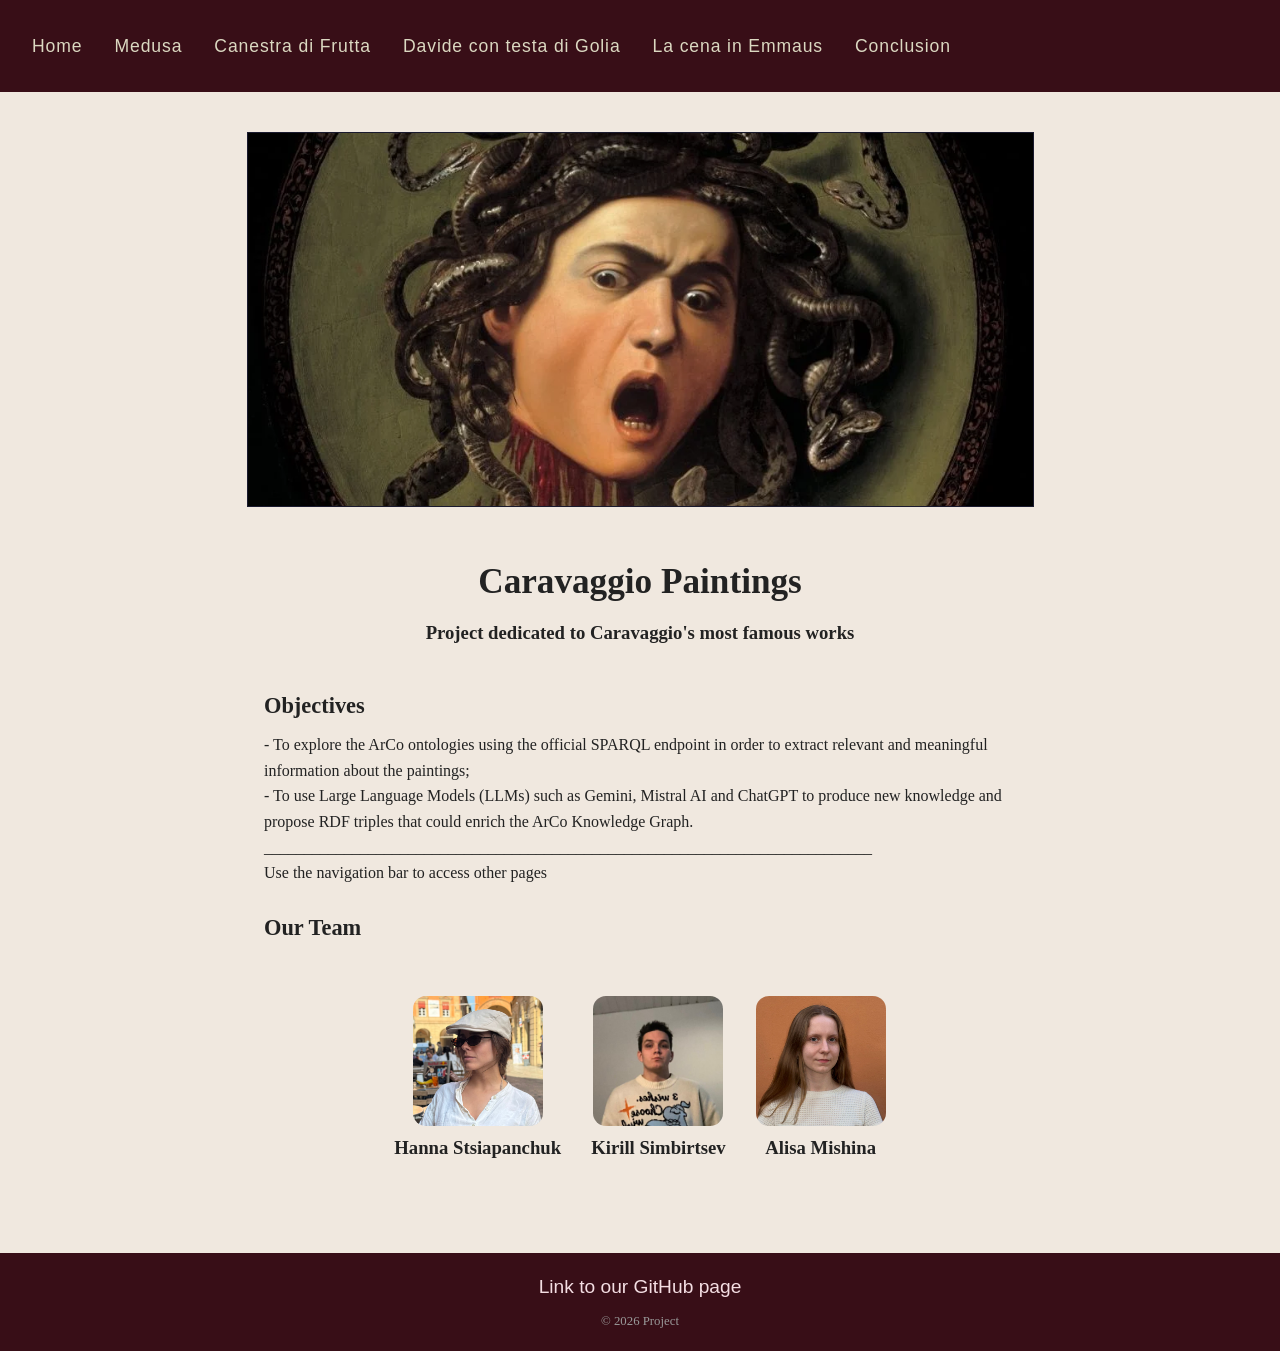
==== index.html @ 8de0a2f9 "Update index.html" ====
<!DOCTYPE html>
<html lang="en">
<head>
  <meta charset="UTF-8">
  <meta name="viewport" content="width=device-width, initial-scale=1.0">
  <title>Caravaggio - project</title>
  <link rel="stylesheet" href="css/style.css">
</head>
<body>

  <header>
    <nav aria-label="Main navigation">
      <ul>
        <li><a href="index.html">Home</a></li>
        <li><a href="sparqlqueries.html">Medusa</a></li> 
        <li><a href="canestra.html">Canestra di Frutta</a></li>
        <li><a href="kirill.html">Davide con testa di Golia</a></li>
        <li><a href="lacena.html">La cena in Emmaus</a></li>
        <li><a href="conclusion.html">Conclusion</a></li>
      </ul>
    </nav>
  </header>

  <main>
    <section class="hero" aria-labelledby="hero-heading">
      <img src="images/medusa.jpg" alt="Testa di Medusa">
      <div>
        <h1 id="hero-heading">Caravaggio Paintings</h1>
        <h3>Project dedicated to Caravaggio's most famous works</h3>
      </div>
    </section>

    <section aria-labelledby="about-heading">
      <h2 id="about-heading"></h2>
       <p>
         
       </p>
      
      <h2>Objectives</h2> 
      <p>- To explore the ArCo ontologies using the official SPARQL endpoint in order to extract relevant and meaningful information about the paintings;
      </p>
      <p>- To use Large Language Models (LLMs) such as Gemini, Mistral AI and ChatGPT to produce new knowledge and propose RDF triples that could enrich the ArCo Knowledge Graph.
      </p>
    </section>
  
     <p>____________________________________________________________________________
     </p>
    <section>
      <p>Use the navigation bar to access other pages</p>
    </section>
    
  
    <section>
      <h2>Our Team</h2>
<p></p>

<div style="display: flex; justify-content: center; gap: 30px; flex-wrap: wrap; margin-top: 50px; margin-bottom: 50px;">
  
  <div style="text-align: center;">
    <img src="images/Hanna.jpg" alt="Hanna" style="width: 130px; border-radius: 10%;">
    <h3><strong>Hanna Stsiapanchuk</strong></h3>
  </div>

  <div style="text-align: center;">
    <img src="images/Kirill.jpg" alt="Kirill" style="width: 130px; border-radius: 10%;">
    <h3><strong>Kirill Simbirtsev</strong></h3>
  </div>

  <div style="text-align: center;">
    <img src="images/Alisa.jpg" alt="Alisa" style="width: 130px; border-radius: 10%;">
    <h3><strong>Alisa Mishina</strong></h3>
  </div>

</div>

    </section>
  </main>

  <footer>
    <ul aria-label="Link">
      <li><a href="https://github.com/alisamishina/project-medusa">Link to our GitHub page</a></li>
    </ul>
    <p>&copy; 2026 Project</p>
  </footer>

</body>
</html>
---- css/style.css ----
*, *::before, *::after {
  box-sizing: border-box;
  margin: 0;
  padding: 0;
}

body {
  font-family: Georgia, serif;
  line-height: 1.6;
  color: #222;
  background: #f0e8df;
  min-height: 100vh;
  display: flex;
  flex-direction: column;
}

header {
  background: #380e17;
  padding: 2rem;
}

nav ul {
  list-style: none;
  display: flex;
  gap: 2rem;
}

nav a {
  color: #dbd8c1;
  text-decoration: none;
  font-family: 'Calibri', sans-serif;
  font-size: 1.1rem;
  letter-spacing: 0.05em;
  transition: color 0.2s;
  text-align: center;
}

nav a:hover,
nav a[aria-current="page"] {
  color: #fadea5;
}

main {
  max-width: 800px;
  margin: 0 auto;
  padding: 2.5rem 1.5rem;
  flex: 1;
}

.text-block {
    white-space: pre-wrap;
}

.hero {
  display: flex;
  flex-direction: column;
  align-items: center;
  text-align: center;
  gap: 2rem;
  margin-bottom: 2.5rem;
}

.hero img {
  width: 787px;
  height: 375px;
  object-fit: cover;
  border: 1px solid #1a1a2e;
  flex-shrink: 0;
  margin-bottom: 15px; 
}

.project-card {
  background: #fff;
  border: 2px solid #e0e0e0;
  border-left: 4px solid #50203a;
  padding: 1.2rem 1.2rem;
  margin-bottom: 1.5rem;
  border-radius: 0 4px 4px 0;
}

.project-card a {
  display: inline-block;
  margin-top: 0.5rem;
  color: #1a1a2e;
  font-family: 'Arial', sans-serif;
  font-size: 0.9rem;
}

address {
  font-style: normal;
  margin-top: 1rem;
  line-height: 1.8;
}

footer {
  background: #380e17;
  color: #ccc;
  padding: 1.2rem 2rem;
  text-align: center;
}

footer ul {
  list-style: none;
  display: flex;
  justify-content: center;
  gap: 1.5rem;
  margin-bottom: 0.5rem;
}

footer a {
  color: #f4dee3;
  text-decoration: none;
  font-family: 'Arial', sans-serif;
  font-size: 1.2rem;
}

footer a:hover { text-decoration: underline; color: #fadea5; }

footer p {
  font-size: 0.8rem;
  color: #999;
}

h1 { font-size: 2.2rem; margin-bottom: 0.5rem; }
h2 { font-size: 1.4rem; margin: 1.5rem 0 0.5rem; }
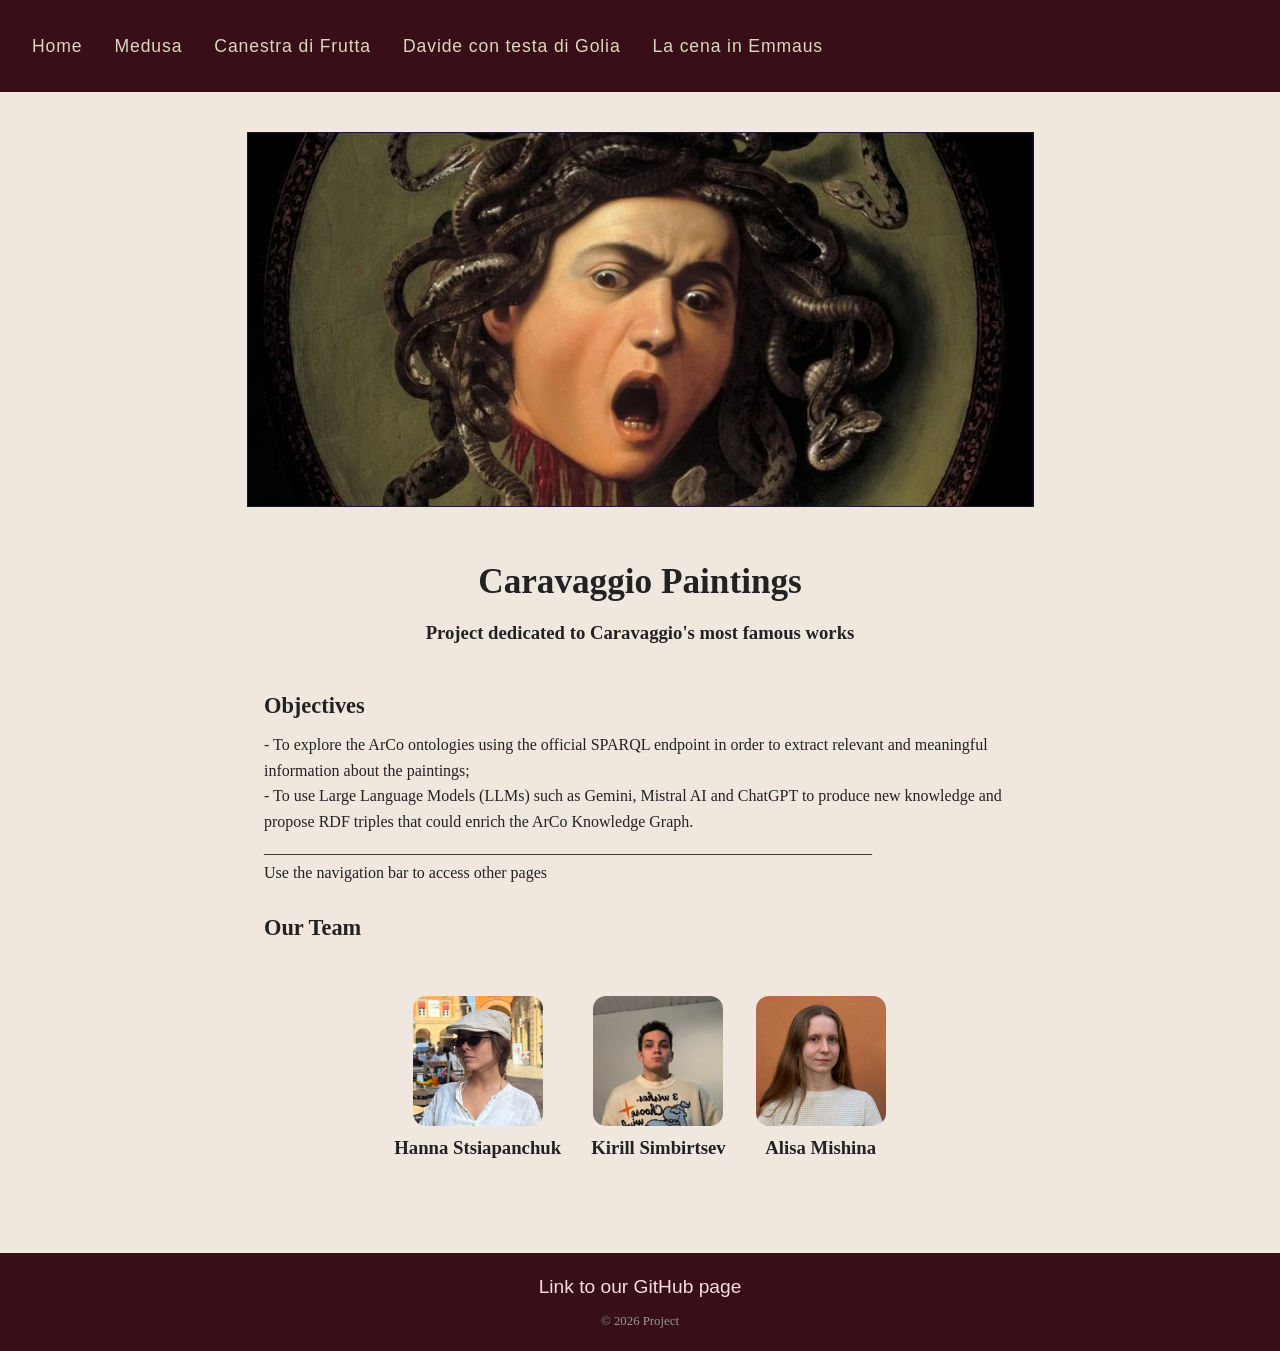
==== commit 4da4db9a: "Update index.html" ====
--- a/index.html
+++ b/index.html
@@ -16,7 +16,7 @@
         <li><a href="canestra.html">Canestra di Frutta</a></li>
         <li><a href="kirill.html">Davide con testa di Golia</a></li>
         <li><a href="lacena.html">La cena in Emmaus</a></li>
-        <li><a href="conclusion.html">Conclusion</a></li>
+  
       </ul>
     </nav>
   </header>
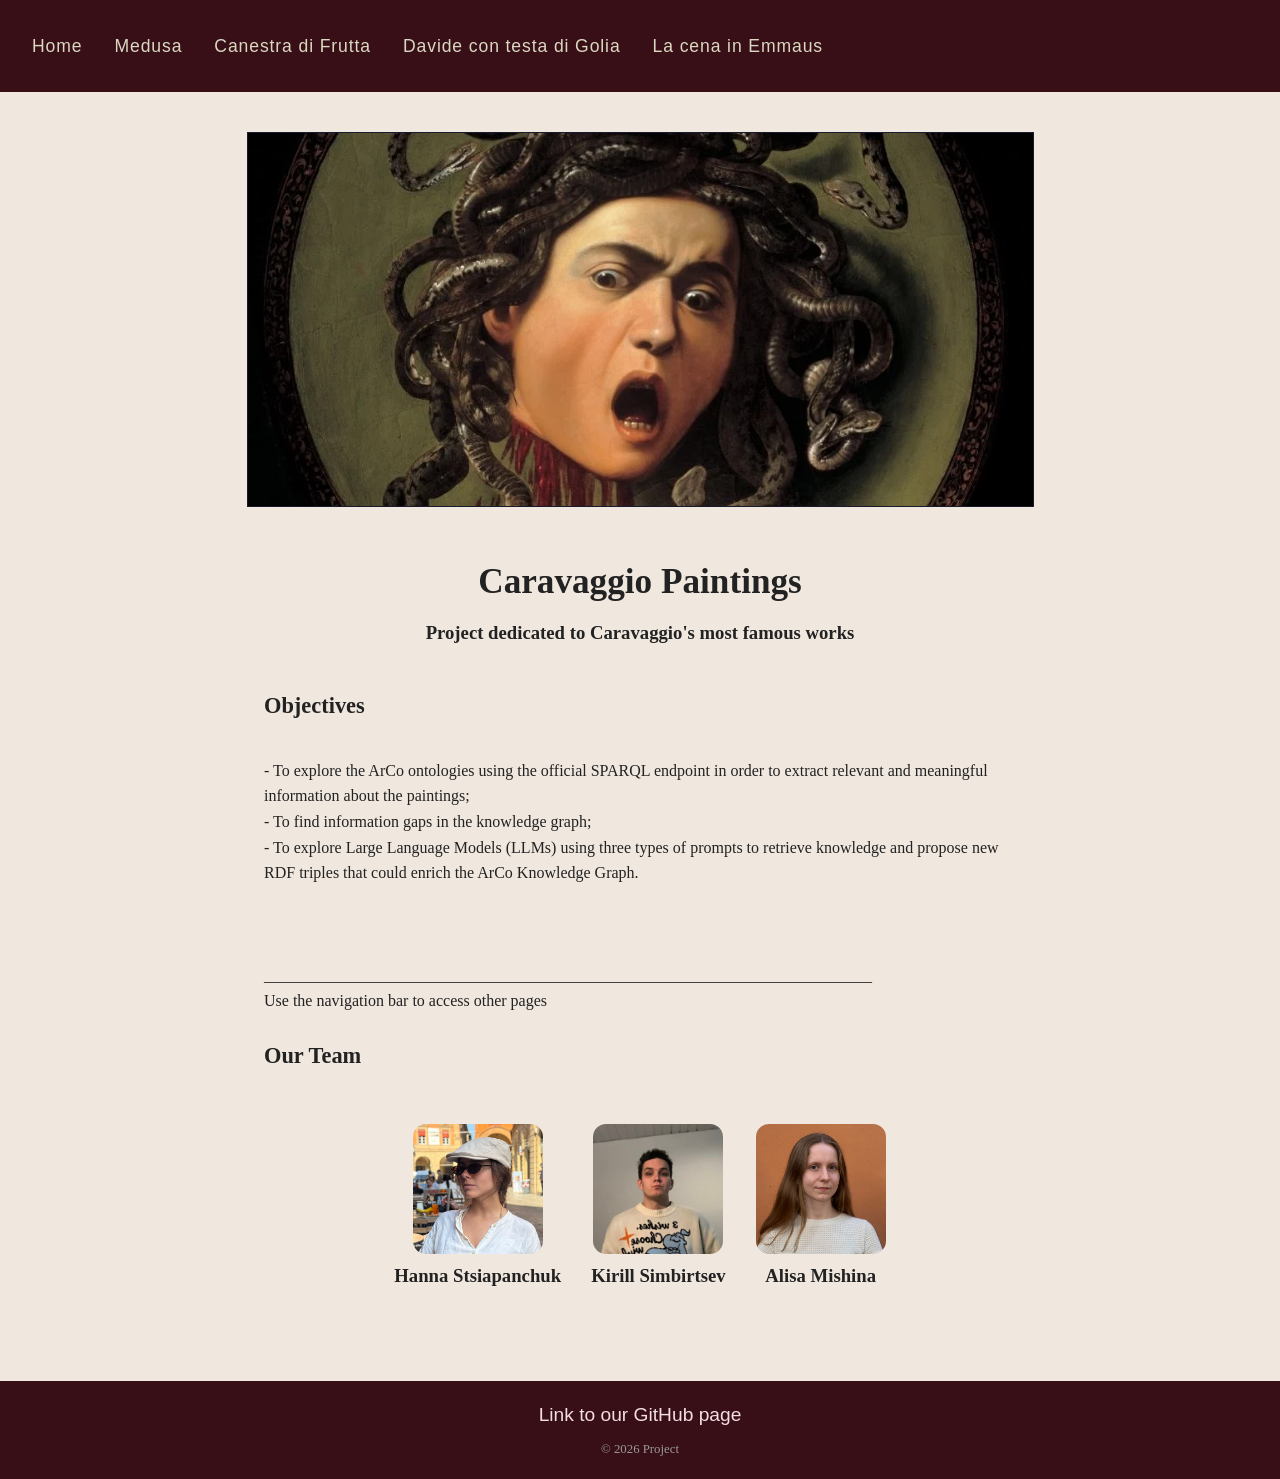
==== commit dd102230: "Update index.html" ====
--- a/index.html
+++ b/index.html
@@ -36,11 +36,14 @@
          
        </p>
       
-      <h2>Objectives</h2> 
-      <p>- To explore the ArCo ontologies using the official SPARQL endpoint in order to extract relevant and meaningful information about the paintings;
+  <h2>Objectives</h2> 
+      <div class="text-block">
+- To explore the ArCo ontologies using the official SPARQL endpoint in order to extract relevant and meaningful information about the paintings;
+- To find information gaps in the knowledge graph;
+- To explore Large Language Models (LLMs) using three types of prompts to retrieve knowledge and propose new RDF triples that could enrich the ArCo Knowledge Graph.
       </p>
-      <p>- To use Large Language Models (LLMs) such as Gemini, Mistral AI and ChatGPT to produce new knowledge and propose RDF triples that could enrich the ArCo Knowledge Graph.
-      </p>
+      </div>
+
     </section>
   
      <p>____________________________________________________________________________
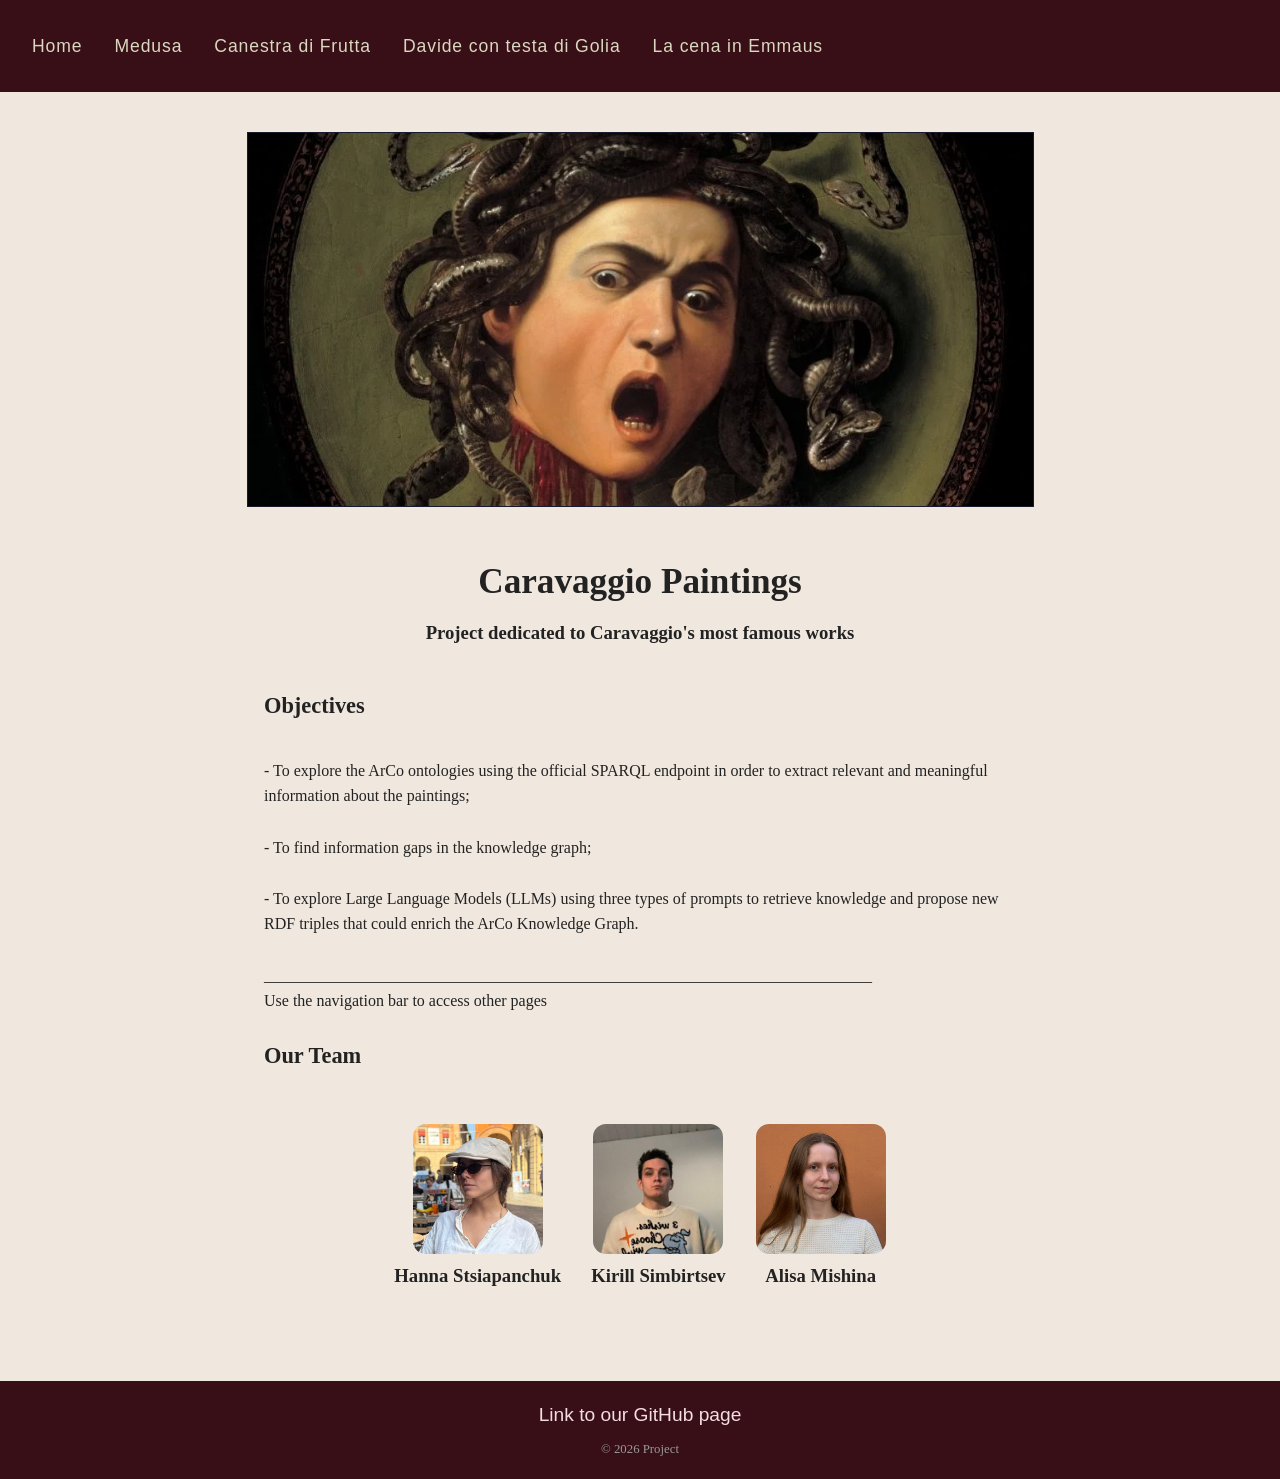
==== commit 6dfa01c5: "Update index.html" ====
--- a/index.html
+++ b/index.html
@@ -39,9 +39,10 @@
   <h2>Objectives</h2> 
       <div class="text-block">
 - To explore the ArCo ontologies using the official SPARQL endpoint in order to extract relevant and meaningful information about the paintings;
+        
 - To find information gaps in the knowledge graph;
+        
 - To explore Large Language Models (LLMs) using three types of prompts to retrieve knowledge and propose new RDF triples that could enrich the ArCo Knowledge Graph.
-      </p>
       </div>
 
     </section>
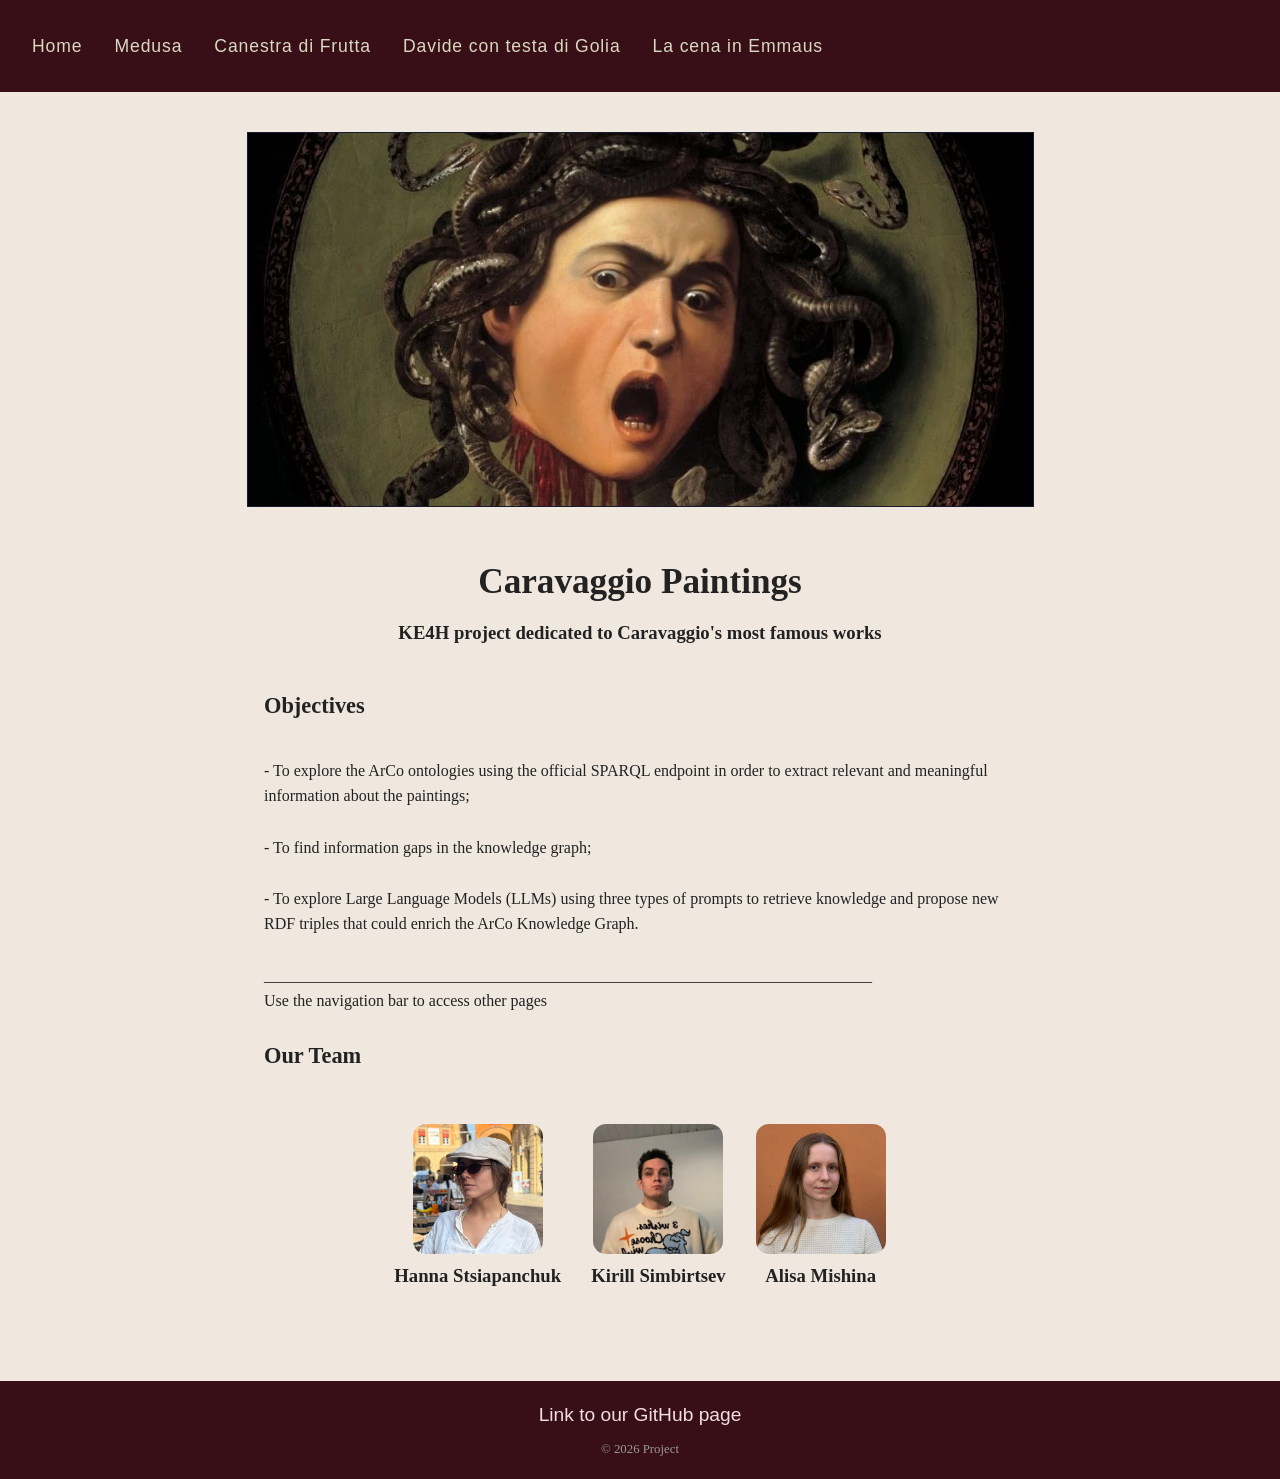
==== commit bc896207: "Update index.html" ====
--- a/index.html
+++ b/index.html
@@ -26,7 +26,7 @@
       <img src="images/medusa.jpg" alt="Testa di Medusa">
       <div>
         <h1 id="hero-heading">Caravaggio Paintings</h1>
-        <h3>Project dedicated to Caravaggio's most famous works</h3>
+        <h3>KE4H project dedicated to Caravaggio's most famous works</h3>
       </div>
     </section>
 
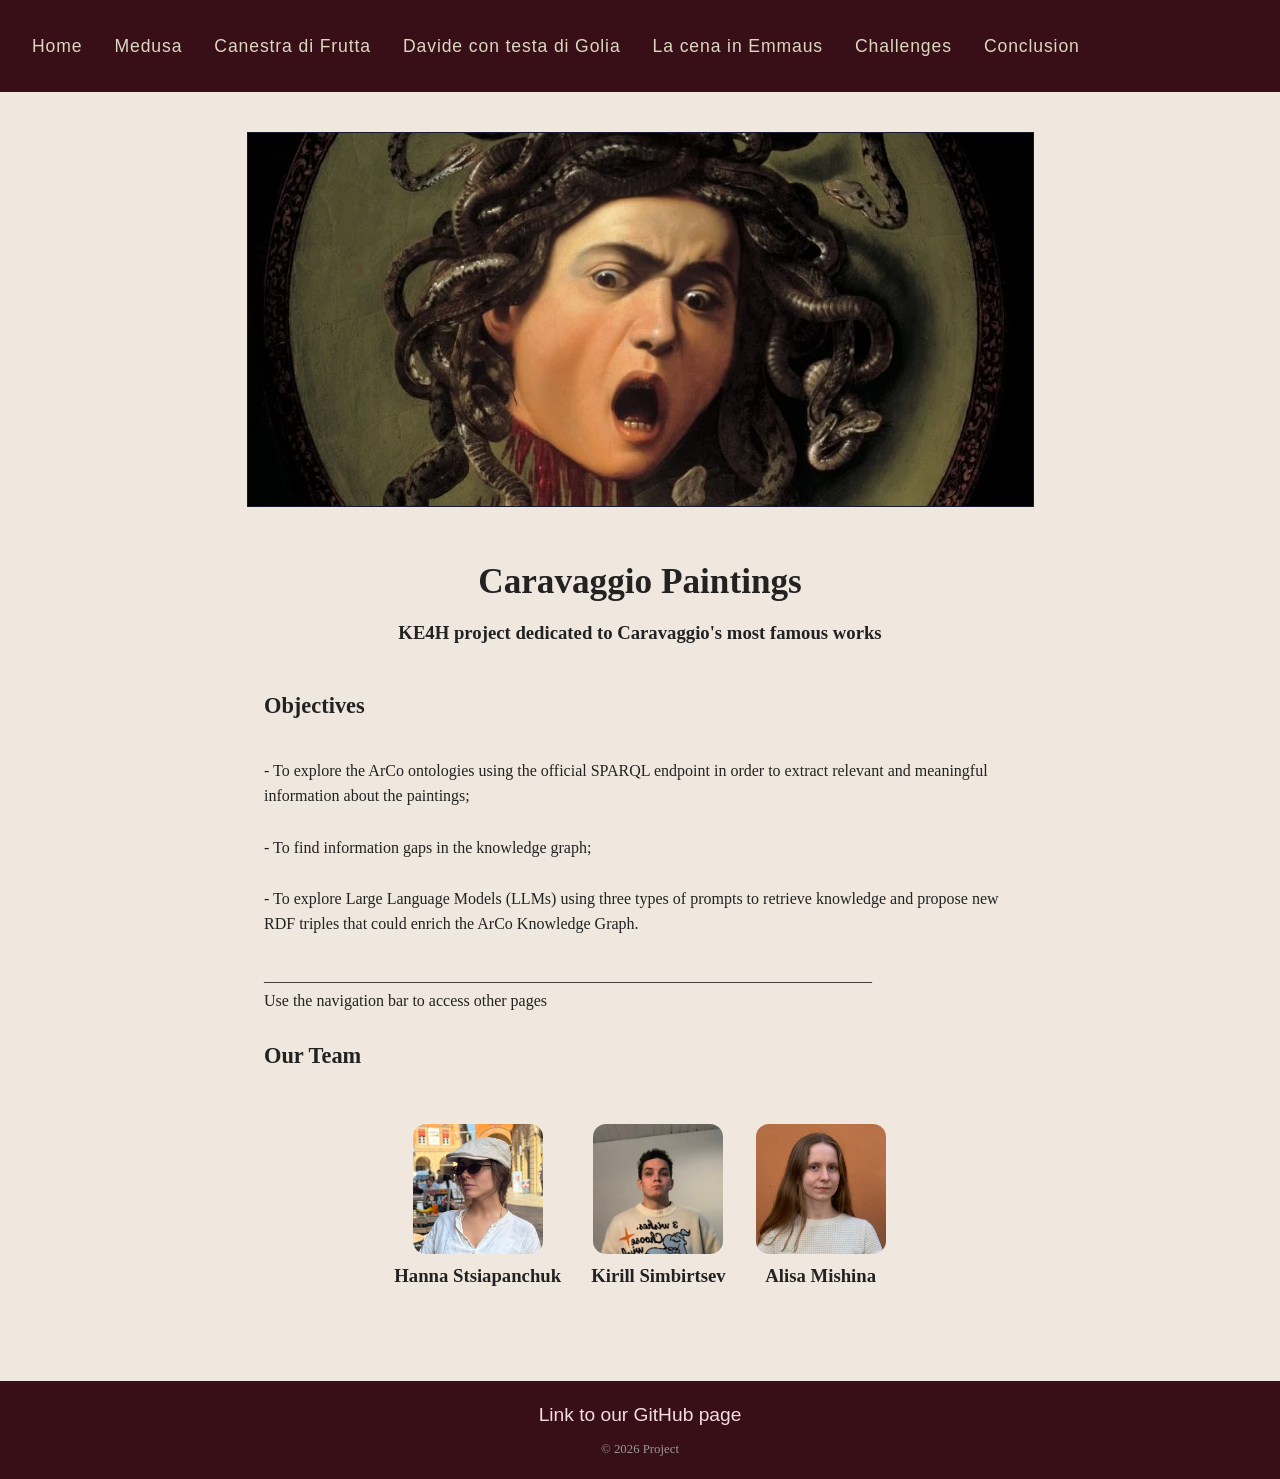
==== commit d39e6992: "Update index.html" ====
--- a/index.html
+++ b/index.html
@@ -16,7 +16,8 @@
         <li><a href="canestra.html">Canestra di Frutta</a></li>
         <li><a href="kirill.html">Davide con testa di Golia</a></li>
         <li><a href="lacena.html">La cena in Emmaus</a></li>
-  
+        <li><a href="llmpromts.html">Challenges</a></li>
+        <li><a href="conclusion.html">Conclusion</a></li>
       </ul>
     </nav>
   </header>
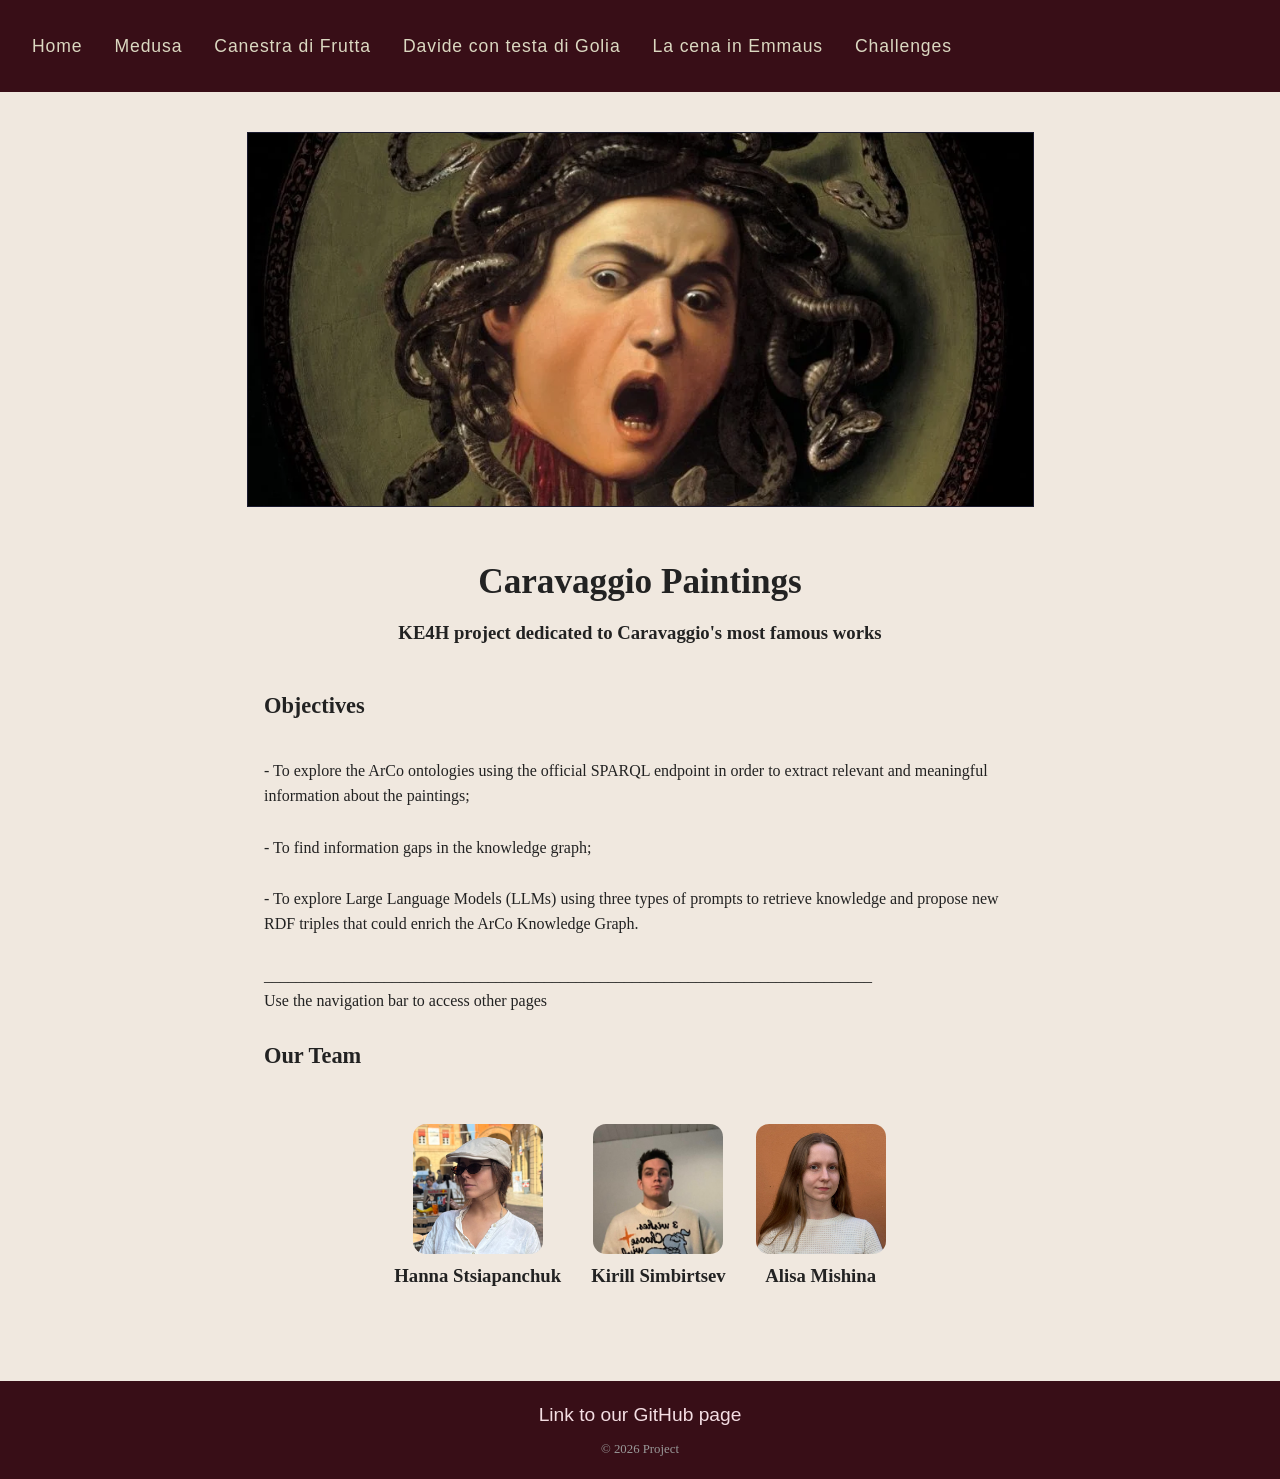
==== commit 0bfb51ed: "Update index.html" ====
--- a/index.html
+++ b/index.html
@@ -17,7 +17,6 @@
         <li><a href="kirill.html">Davide con testa di Golia</a></li>
         <li><a href="lacena.html">La cena in Emmaus</a></li>
         <li><a href="llmpromts.html">Challenges</a></li>
-        <li><a href="conclusion.html">Conclusion</a></li>
       </ul>
     </nav>
   </header>
